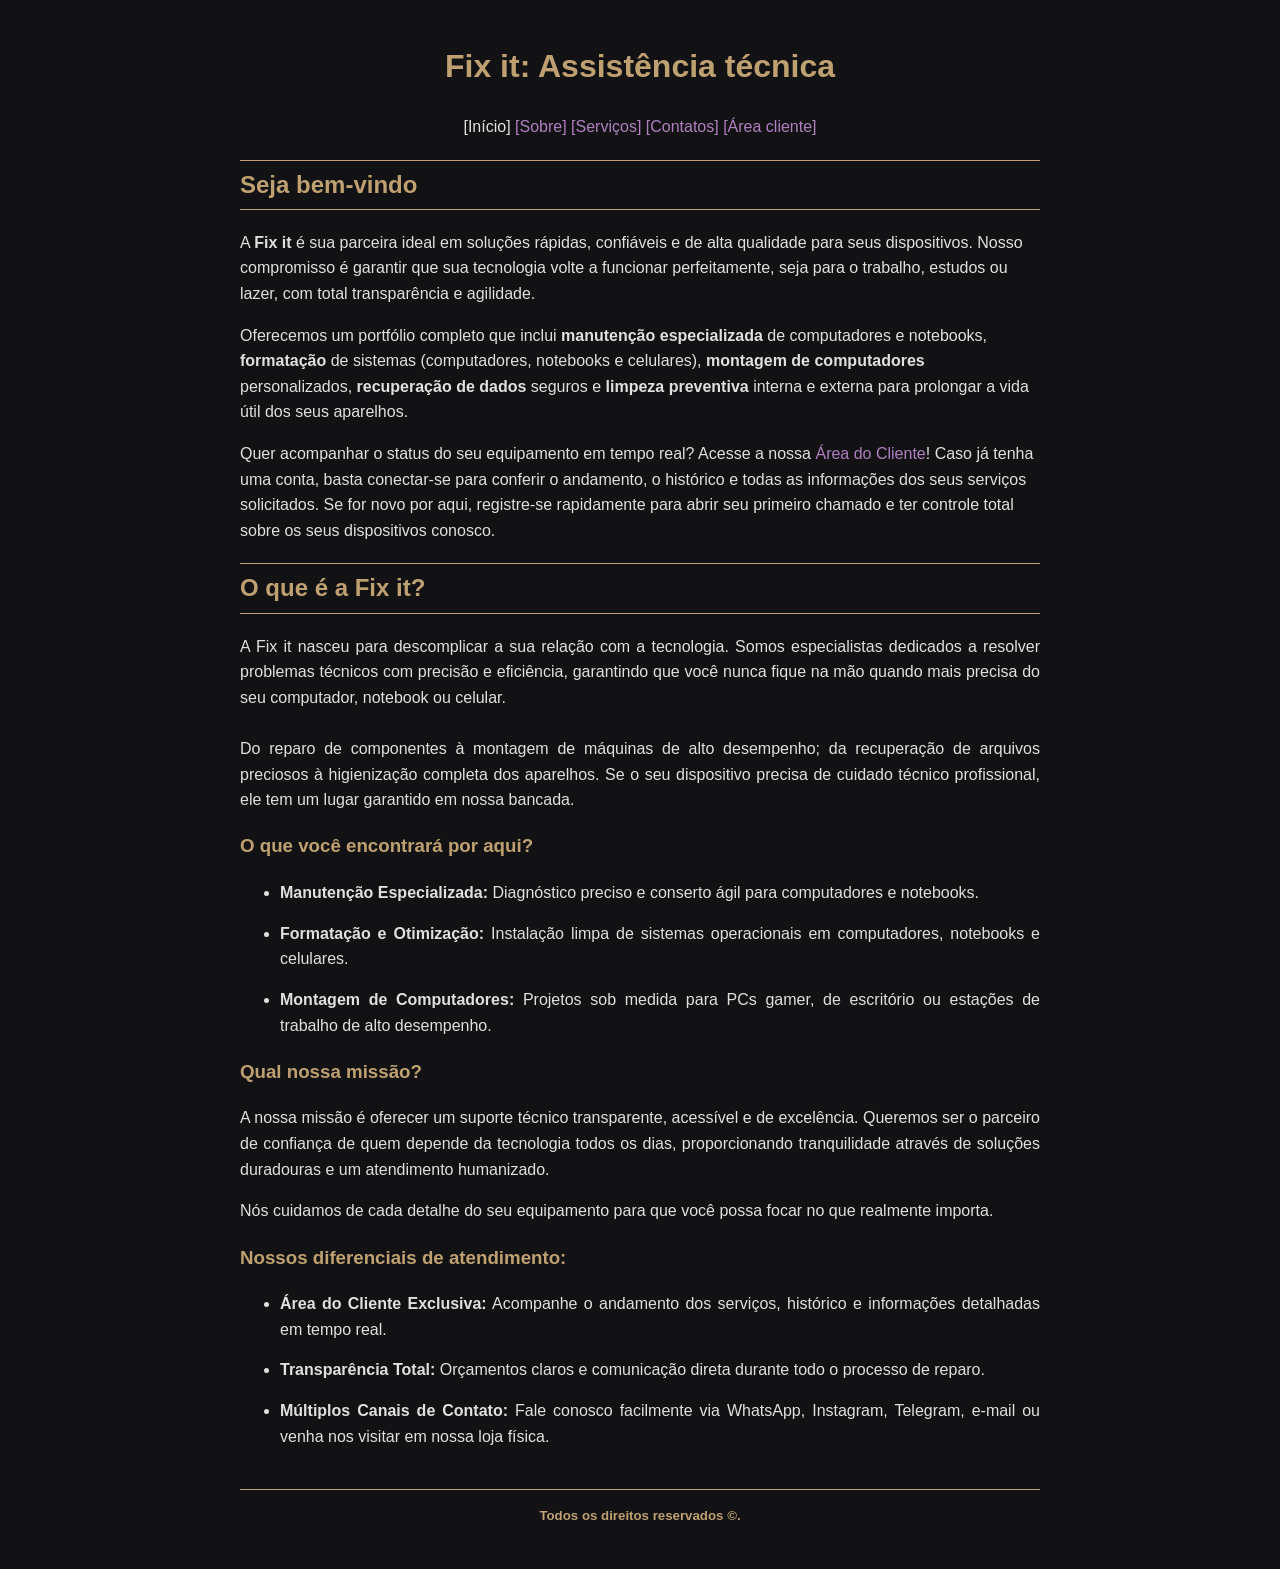
==== HTML/index.html @ fcb3e593 "adiocionando web" ====
<!DOCTYPE html>
<html lang="pt-BR">
<head>
    <meta charset="UTF-8">
    <title>Fix it: Assistência técnica</title>
    <link rel="stylesheet" href="../CSS/documento.css">
</head>
<body>
    <div class="centralizar">  
        <h1>Fix it: Assistência técnica</h1>
        <p>[Início] <a href="./sobre.html"> [Sobre] </a> <a href="./servicos.html"> [Serviços] </a> <a href="./contatos.html"> [Contatos] </a> <a href="./conta.html"> [Área cliente] </a></p>
    </div>

    <div>
        <h2>Seja bem-vindo</h2>
        <p>A <b>Fix it</b> é sua parceira ideal em soluções rápidas, confiáveis e de alta qualidade para seus dispositivos. Nosso compromisso é garantir que sua tecnologia volte a funcionar perfeitamente, seja para o trabalho, estudos ou lazer, com total transparência e agilidade.</p>
        
        <p>Oferecemos um portfólio completo que inclui <b>manutenção especializada</b> de computadores e notebooks, <b>formatação</b> de sistemas (computadores, notebooks e celulares), <b>montagem de computadores</b> personalizados, <b>recuperação de dados</b> seguros e <b>limpeza preventiva</b> interna e externa para prolongar a vida útil dos seus aparelhos.</p>
        
        <p>Quer acompanhar o status do seu equipamento em tempo real? Acesse a nossa <a href="./conta.html">Área do Cliente</a>! Caso já tenha uma conta, basta conectar-se para conferir o andamento, o histórico e todas as informações dos seus serviços solicitados. Se for novo por aqui, registre-se rapidamente para abrir seu primeiro chamado e ter controle total sobre os seus dispositivos conosco.</p>
    </div>

    <h2>O que é a Fix it?</h2>

    <div class="justificar">
        <p>A Fix it nasceu para descomplicar a sua relação com a tecnologia. Somos especialistas dedicados a resolver problemas técnicos com precisão e eficiência, garantindo que você nunca fique na mão quando mais precisa do seu computador, notebook ou celular.<br><br>Do reparo de componentes à montagem de máquinas de alto desempenho; da recuperação de arquivos preciosos à higienização completa dos aparelhos. Se o seu dispositivo precisa de cuidado técnico profissional, ele tem um lugar garantido em nossa bancada.</p>
    </div>

    <h3>O que você encontrará por aqui?</h3>

    <div class="justificar">
        <ul class="lista">
            <li><b>Manutenção Especializada:</b> Diagnóstico preciso e conserto ágil para computadores e notebooks.</li>
            <li><b>Formatação e Otimização:</b> Instalação limpa de sistemas operacionais em computadores, notebooks e celulares.</li>
            <li><b>Montagem de Computadores:</b> Projetos sob medida para PCs gamer, de escritório ou estações de trabalho de alto desempenho.</li>
        </ul>
    </div>

    <h3>Qual nossa missão?</h3>

    <div class="justificar">
        <p>A nossa missão é oferecer um suporte técnico transparente, acessível e de excelência. Queremos ser o parceiro de confiança de quem depende da tecnologia todos os dias, proporcionando tranquilidade através de soluções duradouras e um atendimento humanizado.</p>
        <p>Nós cuidamos de cada detalhe do seu equipamento para que você possa focar no que realmente importa.</p>
    </div>

    <h3>Nossos diferenciais de atendimento:</h3>

    <div class="justificar">
        <ul class="lista">
            <li><b>Área do Cliente Exclusiva:</b> Acompanhe o andamento dos serviços, histórico e informações detalhadas em tempo real.</li>
            <li><b>Transparência Total:</b> Orçamentos claros e comunicação direta durante todo o processo de reparo.</li>
            <li><b>Múltiplos Canais de Contato:</b> Fale conosco facilmente via WhatsApp, Instagram, Telegram, e-mail ou venha nos visitar em nossa loja física.</li>
        </ul>
    </div>

    <div>
        <footer>
            <h5>Todos os direitos reservados &copy.</h5>
        </footer>
    </div>
</body>
</html>
---- CSS/documento.css ----
body {
    background-color: #121214;
    color: #e0e0e0;
    font-family: Arial, sans-serif;
    max-width: 800px;
    margin: 0 auto;
    padding: 20px;
    line-height: 1.6;
}

h1, h2, h3, h5 {
    color: #bfa071;
}

h2 {
    border-top: 1px solid;
    padding-top: 5px;
    border-bottom: 1px solid;
    padding-bottom: 5px;
}

pre {
    background-color: #1a1a1e;
    padding: 15px;
    border-radius: 5px;
    overflow-x: auto;
    font-size: 0.9em;
}

h5 {
    border-top: 1px solid;
    padding-top: 15px;
}

a {
    color: #b080c0;
    text-decoration: none;
}

a:hover {
    text-decoration: underline;
}

.centralizar {
    text-align: center;
}

.justificar {
    text-align: justify;
}

img {
    display: block;
    margin: 20px auto;
    max-width: 100%;
    height: auto;
}

.livro-imagem { 
    width: 250px; 
}

.gif { 
    width: 500px; 
}

.lista li {
    margin-bottom: 15px;
}

footer {
    text-align: center;
    color: #888;
    margin-top: 40px;
}

.form-input,
.form-select,
.form-textarea {
    width: 100%;
    padding: 8px;
    margin-top: 5px;
    margin-bottom: 15px;
    box-sizing: border-box;
    background-color: #1a1a1e;
    border: 1px solid #444;
    color: #e0e0e0;
    border-radius: 4px;
}

.form-select.pagamento {
    margin-bottom: 20px;
}

.btn-enviar {
    padding: 10px 20px;
    cursor: pointer;
    background-color: #bfa071;
    color: #121214;
    border: none;
    border-radius: 4px;
    font-weight: bold;
}

.btn-enviar:hover {
    background-color: #d8b98a;
}

.oculto {
    display: none !important;
}

.abas {
    display: flex;
    gap: 5px;
    margin-top: 20px;
    border-bottom: 1px solid #333;
}

.aba {
    flex: 1;
    background-color: transparent;
    color: #999;
    border: none;
    border-bottom: 3px solid transparent;
    padding: 10px;
    font-size: 1em;
    cursor: pointer;
}

.aba:hover {
    color: #e0e0e0;
}

.aba.ativa {
    color: #bfa071;
    border-bottom: 3px solid #bfa071;
    font-weight: bold;
}

.cartao {
    background-color: #1a1a1e;
    border: 1px solid #333;
    border-radius: 8px;
    padding: 20px;
    margin-top: 20px;
}

.cartao input,
.cartao select,
.cartao textarea {
    width: 100%;
    box-sizing: border-box;
    padding: 8px;
    margin-top: 5px;
    margin-bottom: 15px;
    background-color: #121214;
    border: 1px solid #444;
    color: #e0e0e0;
    border-radius: 4px;
}

.botao {
    background-color: #bfa071;
    color: #121214;
    border: none;
    padding: 10px 20px;
    border-radius: 4px;
    font-weight: bold;
    cursor: pointer;
    margin-right: 10px;
    margin-top: 5px;
}

.botao:hover {
    background-color: #d8b98a;
}

.botao.secundario {
    background-color: transparent;
    color: #e0e0e0;
    border: 1px solid #666;
}

.botao.secundario:hover {
    background-color: #2a2a2e;
}

.botao.perigo {
    background-color: transparent;
    color: #e07a7a;
    border: 1px solid #e07a7a;
    margin-top: 30px;
}

.botao.perigo:hover {
    background-color: #2a1a1a;
}

.dica {
    font-size: 0.9em;
    color: #999;
    margin-top: 10px;
}

.erro {
    color: #e07a7a;
    font-weight: bold;
}

.sucesso {
    color: #8fd19e;
    font-weight: bold;
}

.servico-cliente {
    background-color: #121214;
    border: 1px solid #333;
    border-radius: 6px;
    padding: 12px 15px;
    margin-bottom: 15px;
}

.status-badge {
    display: inline-block;
    padding: 2px 10px;
    border-radius: 12px;
    font-size: 0.85em;
    font-weight: bold;
}

.status-andamento {
    background-color: #4a3b1f;
    color: #d8b98a;
}

.status-concluido {
    background-color: #1f3b2a;
    color: #8fd19e;
}

.status-pendente {
    background-color: #4a1f1f;
    color: #e07a7a;
}

.botao-pagar {
    background-color: #bfa071;
    color: #121214;
    border: none;
    padding: 6px 14px;
    border-radius: 4px;
    font-weight: bold;
    cursor: pointer;
    font-size: 0.9em;
}

.botao-pagar:hover {
    background-color: #d8b98a;
}

.tabela-admin {
    width: 100%;
    border-collapse: collapse;
    margin-top: 15px;
}

.tabela-admin th,
.tabela-admin td {
    text-align: left;
    padding: 8px 10px;
    border-bottom: 1px solid #333;
}

.tabela-admin th {
    color: #bfa071;
    background-color: #1a1a1e;
}

.tabela-admin tr:hover {
    background-color: #1a1a1e;
}

.tabela-admin select {
    background-color: #1a1a1e;
    color: #e0e0e0;
    border: 1px solid #444;
    border-radius: 4px;
    padding: 4px;
}
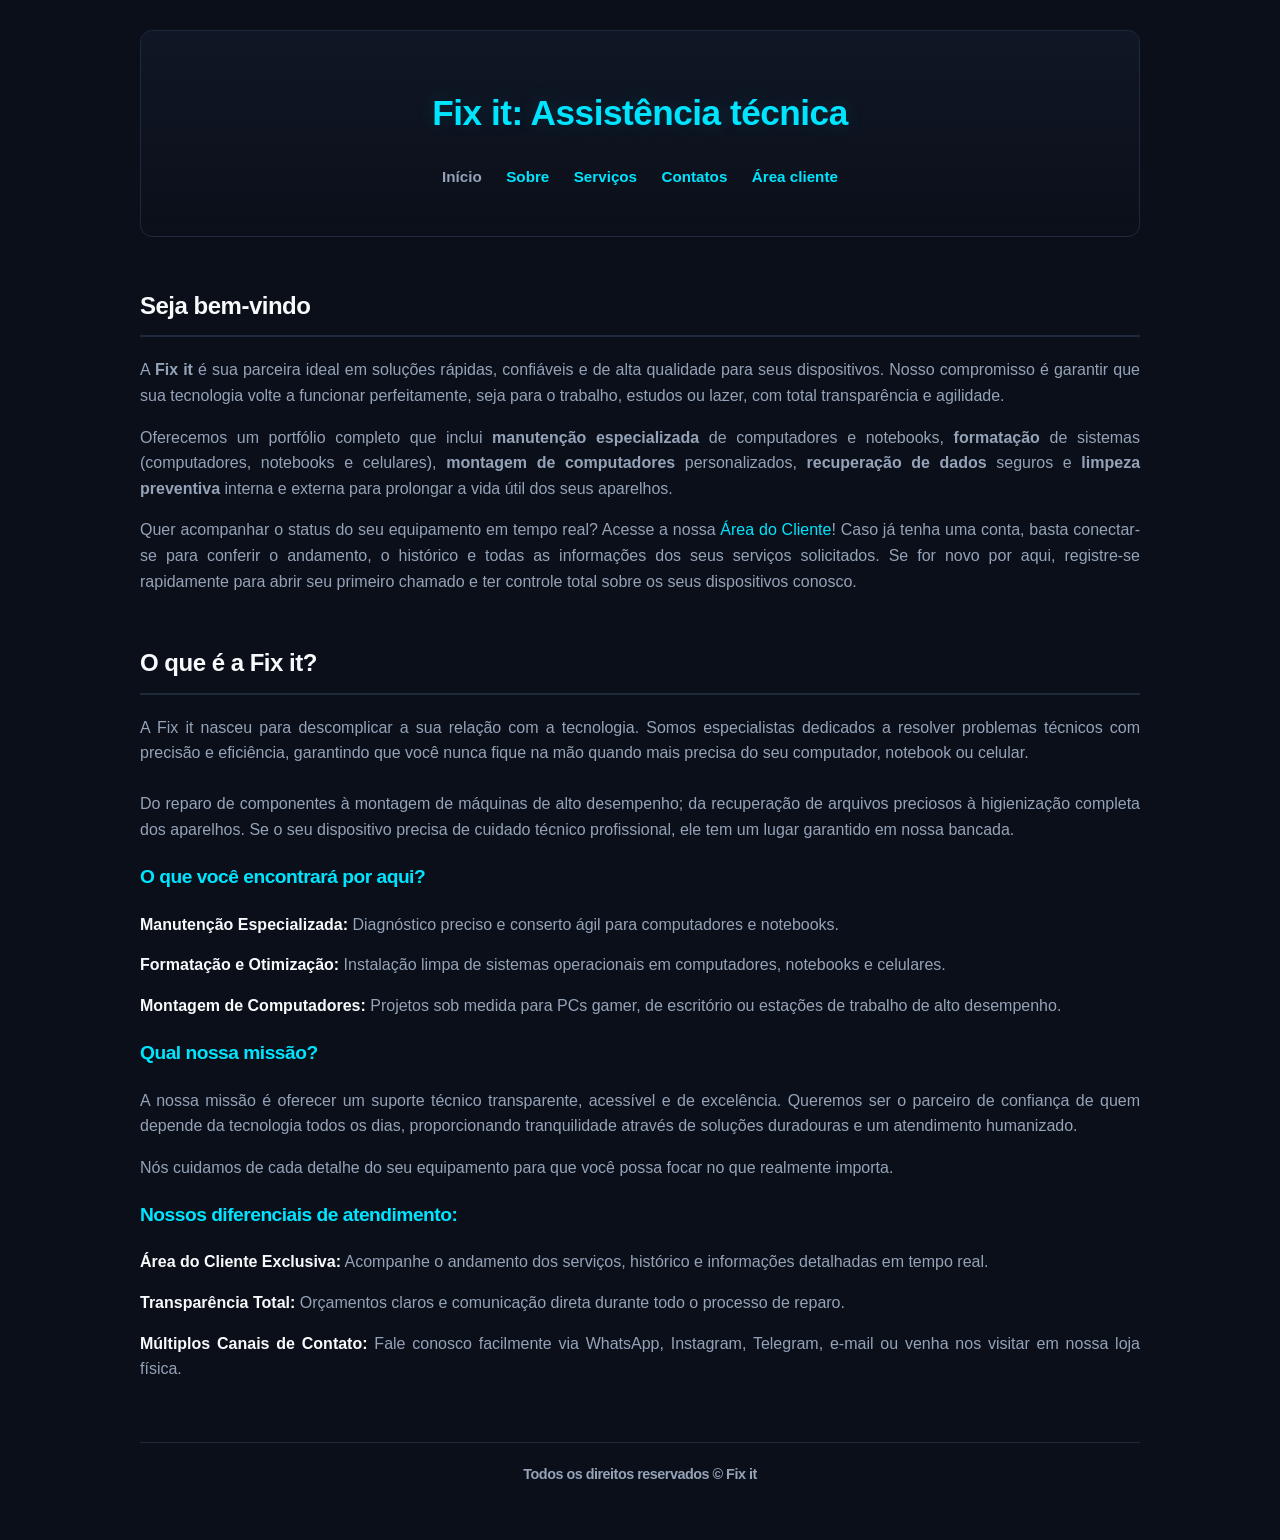
==== commit 58ceb90c: "feat(ui): aplicar novo design system com paleta ciano escuro, cartoes e melhorias de usabilidade" ====
--- a/HTML/index.html
+++ b/HTML/index.html
@@ -2,22 +2,22 @@
 <html lang="pt-BR">
 <head>
     <meta charset="UTF-8">
-    <title>Fix it: Assistência técnica</title>
+    <title>Início - Fix it: Assistência técnica</title>
     <link rel="stylesheet" href="../CSS/documento.css">
 </head>
 <body>
     <div class="centralizar">  
         <h1>Fix it: Assistência técnica</h1>
-        <p>[Início] <a href="./sobre.html"> [Sobre] </a> <a href="./servicos.html"> [Serviços] </a> <a href="./contatos.html"> [Contatos] </a> <a href="./conta.html"> [Área cliente] </a></p>
+        <p><span>Início</span> <a href="./sobre.html">Sobre</a> <a href="./servicos.html">Serviços</a> <a href="./contatos.html">Contatos</a> <a href="./conta.html">Área cliente</a></p>
     </div>
 
     <div>
         <h2>Seja bem-vindo</h2>
-        <p>A <b>Fix it</b> é sua parceira ideal em soluções rápidas, confiáveis e de alta qualidade para seus dispositivos. Nosso compromisso é garantir que sua tecnologia volte a funcionar perfeitamente, seja para o trabalho, estudos ou lazer, com total transparência e agilidade.</p>
+        <p class="justificar">A <b>Fix it</b> é sua parceira ideal em soluções rápidas, confiáveis e de alta qualidade para seus dispositivos. Nosso compromisso é garantir que sua tecnologia volte a funcionar perfeitamente, seja para o trabalho, estudos ou lazer, com total transparência e agilidade.</p>
         
-        <p>Oferecemos um portfólio completo que inclui <b>manutenção especializada</b> de computadores e notebooks, <b>formatação</b> de sistemas (computadores, notebooks e celulares), <b>montagem de computadores</b> personalizados, <b>recuperação de dados</b> seguros e <b>limpeza preventiva</b> interna e externa para prolongar a vida útil dos seus aparelhos.</p>
+        <p class="justificar">Oferecemos um portfólio completo que inclui <b>manutenção especializada</b> de computadores e notebooks, <b>formatação</b> de sistemas (computadores, notebooks e celulares), <b>montagem de computadores</b> personalizados, <b>recuperação de dados</b> seguros e <b>limpeza preventiva</b> interna e externa para prolongar a vida útil dos seus aparelhos.</p>
         
-        <p>Quer acompanhar o status do seu equipamento em tempo real? Acesse a nossa <a href="./conta.html">Área do Cliente</a>! Caso já tenha uma conta, basta conectar-se para conferir o andamento, o histórico e todas as informações dos seus serviços solicitados. Se for novo por aqui, registre-se rapidamente para abrir seu primeiro chamado e ter controle total sobre os seus dispositivos conosco.</p>
+        <p class="justificar">Quer acompanhar o status do seu equipamento em tempo real? Acesse a nossa <a href="./conta.html">Área do Cliente</a>! Caso já tenha uma conta, basta conectar-se para conferir o andamento, o histórico e todas as informações dos seus serviços solicitados. Se for novo por aqui, registre-se rapidamente para abrir seu primeiro chamado e ter controle total sobre os seus dispositivos conosco.</p>
     </div>
 
     <h2>O que é a Fix it?</h2>
@@ -55,7 +55,7 @@
 
     <div>
         <footer>
-            <h5>Todos os direitos reservados &copy.</h5>
+            <h5>Todos os direitos reservados &copy; Fix it</h5>
         </footer>
     </div>
 </body>
--- a/CSS/documento.css
+++ b/CSS/documento.css
@@ -1,52 +1,102 @@
+:root {
+    --primary-color: #00e5ff;
+    --primary-hover: #00b8d4;
+    --bg-main: #0b0f19;
+    --bg-card: #131c2e;
+    --bg-input: #0f172a;
+    --border-color: #1e293b;
+    --text-main: #f8fafc;
+    --text-muted: #94a3b8;
+    --accent-glow: rgba(0, 229, 255, 0.15);
+}
+
 body {
-    background-color: #121214;
-    color: #e0e0e0;
-    font-family: Arial, sans-serif;
-    max-width: 800px;
+    background-color: var(--bg-main);
+    color: var(--text-main);
+    font-family: 'Segoe UI', Roboto, Helvetica, Arial, sans-serif;
+    max-width: 1000px;
     margin: 0 auto;
-    padding: 20px;
+    padding: 30px 20px;
     line-height: 1.6;
 }
 
 h1, h2, h3, h5 {
-    color: #bfa071;
+    color: var(--text-main);
+    letter-spacing: -0.5px;
+}
+
+h1 {
+    font-size: 2.2rem;
+    font-weight: 800;
+    color: var(--primary-color);
+    text-shadow: 0 0 20px var(--accent-glow);
 }
 
 h2 {
-    border-top: 1px solid;
-    padding-top: 5px;
-    border-bottom: 1px solid;
-    padding-bottom: 5px;
+    font-size: 1.5rem;
+    border-top: none;
+    border-bottom: 2px solid var(--border-color);
+    padding-top: 10px;
+    padding-bottom: 10px;
+    margin-top: 40px;
+    margin-bottom: 20px;
+}
+
+h3 {
+    font-size: 1.2rem;
+    color: var(--primary-color);
 }
 
 pre {
-    background-color: #1a1a1e;
+    background-color: var(--bg-card);
     padding: 15px;
-    border-radius: 5px;
+    border-radius: 8px;
     overflow-x: auto;
     font-size: 0.9em;
+    border: 1px solid var(--border-color);
 }
 
 h5 {
-    border-top: 1px solid;
-    padding-top: 15px;
+    border-top: 1px solid var(--border-color);
+    padding-top: 20px;
+    font-size: 0.9rem;
+    color: var(--text-muted);
 }
 
 a {
-    color: #b080c0;
+    color: var(--primary-color);
     text-decoration: none;
+    transition: color 0.2s ease;
 }
 
 a:hover {
+    color: var(--primary-hover);
     text-decoration: underline;
 }
 
 .centralizar {
     text-align: center;
+    background: linear-gradient(180deg, rgba(19, 28, 46, 0.6) 0%, rgba(11, 15, 25, 0) 100%);
+    padding: 30px;
+    border-radius: 12px;
+    border: 1px solid var(--border-color);
+    margin-bottom: 30px;
+}
+
+.centralizar p a,
+.centralizar p span {
+    margin: 0 10px;
+    font-weight: 600;
+    font-size: 0.95rem;
+}
+
+.centralizar p span {
+    color: var(--text-muted);
 }
 
 .justificar {
     text-align: justify;
+    color: var(--text-muted);
 }
 
 img {
@@ -54,38 +104,89 @@
     margin: 20px auto;
     max-width: 100%;
     height: auto;
-}
-
-.livro-imagem { 
-    width: 250px; 
-}
-
-.gif { 
-    width: 500px; 
+    border-radius: 8px;
+}
+
+.lista {
+    list-style-type: none;
+    padding-left: 0;
 }
 
 .lista li {
     margin-bottom: 15px;
+    color: var(--text-muted);
+}
+
+.lista li b {
+    color: var(--text-main);
+}
+
+#lista-servicos {
+    list-style: none;
+    padding: 0;
+    display: flex;
+    flex-direction: column;
+    gap: 20px;
+}
+
+#lista-servicos .servico {
+    background-color: var(--bg-card);
+    border: 1px solid var(--border-color);
+    border-radius: 12px;
+    padding: 25px;
+    box-shadow: 0 10px 25px -5px rgba(0, 0, 0, 0.3);
+    transition: border-color 0.2s;
+}
+
+#lista-servicos .servico:hover {
+    border-color: var(--primary-color);
+}
+
+#lista-servicos .servico a {
+    display: inline-block;
+    margin-top: 15px;
+    background-color: var(--primary-color);
+    color: var(--bg-main);
+    padding: 10px 20px;
+    border-radius: 6px;
+    font-weight: 700;
+    text-decoration: none;
+    transition: background-color 0.2s;
+}
+
+#lista-servicos .servico a:hover {
+    background-color: var(--primary-hover);
+    text-decoration: none;
 }
 
 footer {
     text-align: center;
-    color: #888;
-    margin-top: 40px;
+    color: var(--text-muted);
+    margin-top: 60px;
 }
 
 .form-input,
 .form-select,
 .form-textarea {
     width: 100%;
-    padding: 8px;
-    margin-top: 5px;
-    margin-bottom: 15px;
+    padding: 12px;
+    margin-top: 8px;
+    margin-bottom: 20px;
     box-sizing: border-box;
-    background-color: #1a1a1e;
-    border: 1px solid #444;
-    color: #e0e0e0;
-    border-radius: 4px;
+    background-color: var(--bg-input);
+    border: 1px solid var(--border-color);
+    color: var(--text-main);
+    border-radius: 6px;
+    font-size: 1rem;
+    transition: border-color 0.2s;
+}
+
+.form-input:focus,
+.form-select:focus,
+.form-textarea:focus {
+    border-color: var(--primary-color);
+    outline: none;
+    box-shadow: 0 0 0 3px var(--accent-glow);
 }
 
 .form-select.pagamento {
@@ -93,17 +194,19 @@
 }
 
 .btn-enviar {
-    padding: 10px 20px;
+    padding: 12px 24px;
     cursor: pointer;
-    background-color: #bfa071;
-    color: #121214;
+    background-color: var(--primary-color);
+    color: var(--bg-main);
     border: none;
-    border-radius: 4px;
-    font-weight: bold;
+    border-radius: 6px;
+    font-weight: 700;
+    font-size: 1rem;
+    transition: background-color 0.2s, transform 0.1s;
 }
 
 .btn-enviar:hover {
-    background-color: #d8b98a;
+    background-color: var(--primary-hover);
 }
 
 .oculto {
@@ -112,38 +215,40 @@
 
 .abas {
     display: flex;
-    gap: 5px;
-    margin-top: 20px;
-    border-bottom: 1px solid #333;
+    gap: 10px;
+    margin-top: 25px;
+    border-bottom: 2px solid var(--border-color);
 }
 
 .aba {
     flex: 1;
     background-color: transparent;
-    color: #999;
+    color: var(--text-muted);
     border: none;
     border-bottom: 3px solid transparent;
-    padding: 10px;
-    font-size: 1em;
+    padding: 12px;
+    font-size: 1rem;
     cursor: pointer;
+    font-weight: 600;
+    transition: color 0.2s;
 }
 
 .aba:hover {
-    color: #e0e0e0;
+    color: var(--text-main);
 }
 
 .aba.ativa {
-    color: #bfa071;
-    border-bottom: 3px solid #bfa071;
-    font-weight: bold;
+    color: var(--primary-color);
+    border-bottom: 3px solid var(--primary-color);
 }
 
 .cartao {
-    background-color: #1a1a1e;
-    border: 1px solid #333;
-    border-radius: 8px;
-    padding: 20px;
-    margin-top: 20px;
+    background-color: var(--bg-card);
+    border: 1px solid var(--border-color);
+    border-radius: 12px;
+    padding: 30px;
+    margin-top: 25px;
+    box-shadow: 0 10px 25px -5px rgba(0, 0, 0, 0.3);
 }
 
 .cartao input,
@@ -151,140 +256,186 @@
 .cartao textarea {
     width: 100%;
     box-sizing: border-box;
-    padding: 8px;
-    margin-top: 5px;
-    margin-bottom: 15px;
-    background-color: #121214;
-    border: 1px solid #444;
-    color: #e0e0e0;
-    border-radius: 4px;
+    padding: 12px;
+    margin-top: 8px;
+    margin-bottom: 20px;
+    background-color: var(--bg-input);
+    border: 1px solid var(--border-color);
+    color: var(--text-main);
+    border-radius: 6px;
+    font-size: 1rem;
+}
+
+.cartao input:focus,
+.cartao select:focus,
+.cartao textarea:focus {
+    border-color: var(--primary-color);
+    outline: none;
+    box-shadow: 0 0 0 3px var(--accent-glow);
 }
 
 .botao {
-    background-color: #bfa071;
-    color: #121214;
+    background-color: var(--primary-color);
+    color: var(--bg-main);
     border: none;
-    padding: 10px 20px;
-    border-radius: 4px;
-    font-weight: bold;
+    padding: 12px 24px;
+    border-radius: 6px;
+    font-weight: 700;
+    font-size: 1rem;
     cursor: pointer;
-    margin-right: 10px;
-    margin-top: 5px;
+    margin-right: 12px;
+    margin-top: 10px;
+    transition: background-color 0.2s, opacity 0.2s;
 }
 
 .botao:hover {
-    background-color: #d8b98a;
+    background-color: var(--primary-hover);
 }
 
 .botao.secundario {
     background-color: transparent;
-    color: #e0e0e0;
-    border: 1px solid #666;
+    color: var(--text-main);
+    border: 1px solid var(--border-color);
 }
 
 .botao.secundario:hover {
-    background-color: #2a2a2e;
+    background-color: rgba(255, 255, 255, 0.05);
 }
 
 .botao.perigo {
     background-color: transparent;
-    color: #e07a7a;
-    border: 1px solid #e07a7a;
+    color: #f87171;
+    border: 1px solid rgba(248, 113, 113, 0.3);
     margin-top: 30px;
 }
 
 .botao.perigo:hover {
-    background-color: #2a1a1a;
+    background-color: rgba(248, 113, 113, 0.1);
 }
 
 .dica {
     font-size: 0.9em;
-    color: #999;
-    margin-top: 10px;
+    color: var(--text-muted);
+    margin-top: 15px;
 }
 
 .erro {
-    color: #e07a7a;
-    font-weight: bold;
+    color: #f87171;
+    font-weight: 600;
+    margin-bottom: 10px;
 }
 
 .sucesso {
-    color: #8fd19e;
-    font-weight: bold;
+    color: #4ade80;
+    font-weight: 600;
+    margin-bottom: 10px;
 }
 
 .servico-cliente {
-    background-color: #121214;
-    border: 1px solid #333;
-    border-radius: 6px;
-    padding: 12px 15px;
+    background-color: var(--bg-input);
+    border: 1px solid var(--border-color);
+    border-radius: 8px;
+    padding: 16px 20px;
     margin-bottom: 15px;
 }
 
 .status-badge {
     display: inline-block;
-    padding: 2px 10px;
-    border-radius: 12px;
-    font-size: 0.85em;
-    font-weight: bold;
+    padding: 4px 12px;
+    border-radius: 20px;
+    font-size: 0.8rem;
+    font-weight: 700;
+    text-transform: uppercase;
+    letter-spacing: 0.5px;
 }
 
 .status-andamento {
-    background-color: #4a3b1f;
-    color: #d8b98a;
+    background-color: rgba(234, 179, 8, 0.15);
+    color: #facc15;
+    border: 1px solid rgba(234, 179, 8, 0.3);
 }
 
 .status-concluido {
-    background-color: #1f3b2a;
-    color: #8fd19e;
+    background-color: rgba(74, 222, 128, 0.15);
+    color: #4ade80;
+    border: 1px solid rgba(74, 222, 128, 0.3);
 }
 
 .status-pendente {
-    background-color: #4a1f1f;
-    color: #e07a7a;
+    background-color: rgba(248, 113, 113, 0.15);
+    color: #f87171;
+    border: 1px solid rgba(248, 113, 113, 0.3);
 }
 
 .botao-pagar {
-    background-color: #bfa071;
-    color: #121214;
+    background-color: var(--primary-color);
+    color: var(--bg-main);
     border: none;
-    padding: 6px 14px;
-    border-radius: 4px;
-    font-weight: bold;
+    padding: 8px 16px;
+    border-radius: 6px;
+    font-weight: 700;
     cursor: pointer;
-    font-size: 0.9em;
+    font-size: 0.9rem;
+    transition: background-color 0.2s;
 }
 
 .botao-pagar:hover {
-    background-color: #d8b98a;
+    background-color: var(--primary-hover);
 }
 
 .tabela-admin {
     width: 100%;
     border-collapse: collapse;
-    margin-top: 15px;
+    margin-top: 20px;
 }
 
 .tabela-admin th,
 .tabela-admin td {
     text-align: left;
-    padding: 8px 10px;
-    border-bottom: 1px solid #333;
+    padding: 12px 15px;
+    border-bottom: 1px solid var(--border-color);
 }
 
 .tabela-admin th {
-    color: #bfa071;
-    background-color: #1a1a1e;
+    color: var(--primary-color);
+    background-color: var(--bg-input);
+    font-weight: 700;
 }
 
 .tabela-admin tr:hover {
-    background-color: #1a1a1e;
+    background-color: rgba(255, 255, 255, 0.02);
 }
 
 .tabela-admin select {
-    background-color: #1a1a1e;
-    color: #e0e0e0;
-    border: 1px solid #444;
-    border-radius: 4px;
-    padding: 4px;
+    background-color: var(--bg-input);
+    color: var(--text-main);
+    border: 1px solid var(--border-color);
+    border-radius: 6px;
+    padding: 6px;
+}
+
+/* Miniaturas de fotos anexadas em chamados e confirmacao */
+.servico-cliente-img {
+    display: block;
+    width: 100%;
+    max-width: 280px;
+    height: 160px;
+    object-fit: cover;
+    border-radius: 8px;
+    border: 1px solid var(--border-color);
+    margin: 10px 0;
+    transition: transform 0.2s ease, border-color 0.2s ease;
+}
+
+.servico-cliente-img:hover {
+    transform: scale(1.02);
+    border-color: var(--primary-color);
+}
+
+.bloco-imagens-enviadas {
+    background-color: var(--bg-card);
+    border: 1px solid var(--border-color);
+    border-radius: 8px;
+    padding: 15px;
+    margin: 15px 0;
 }
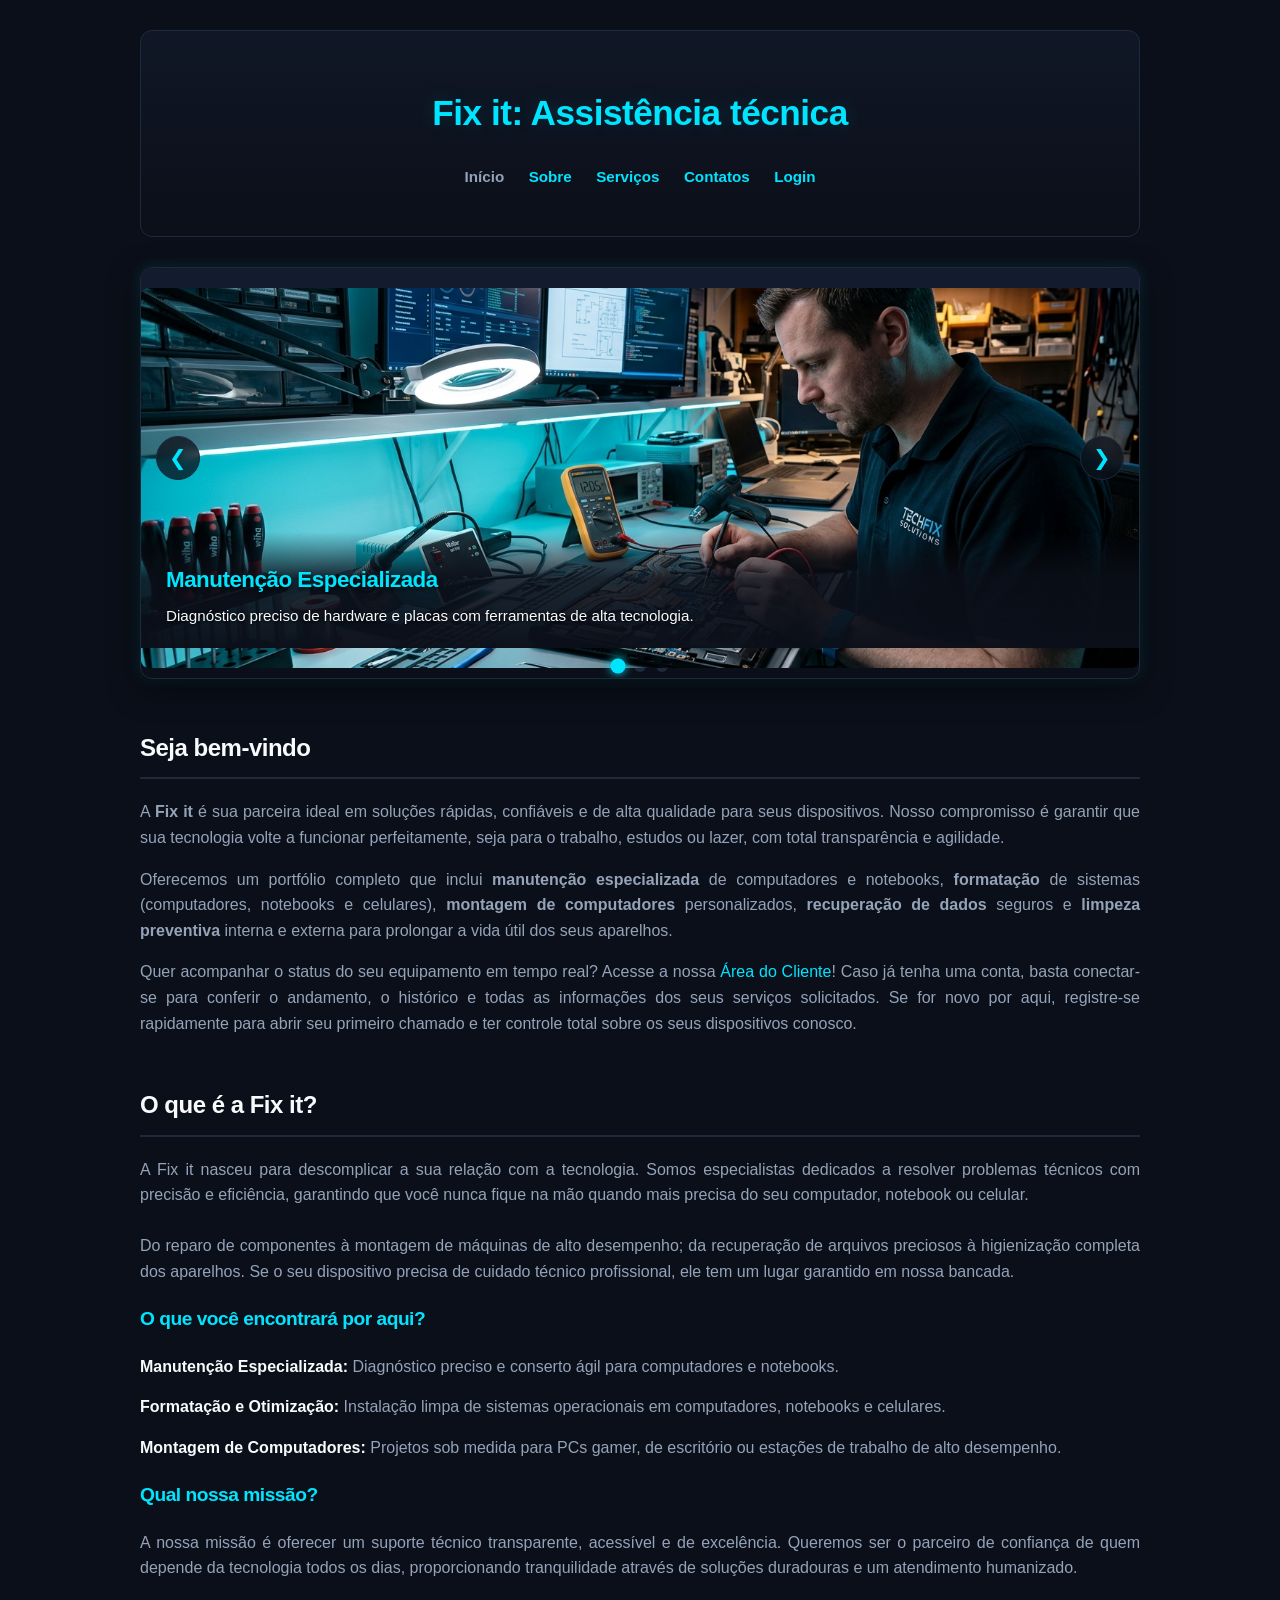
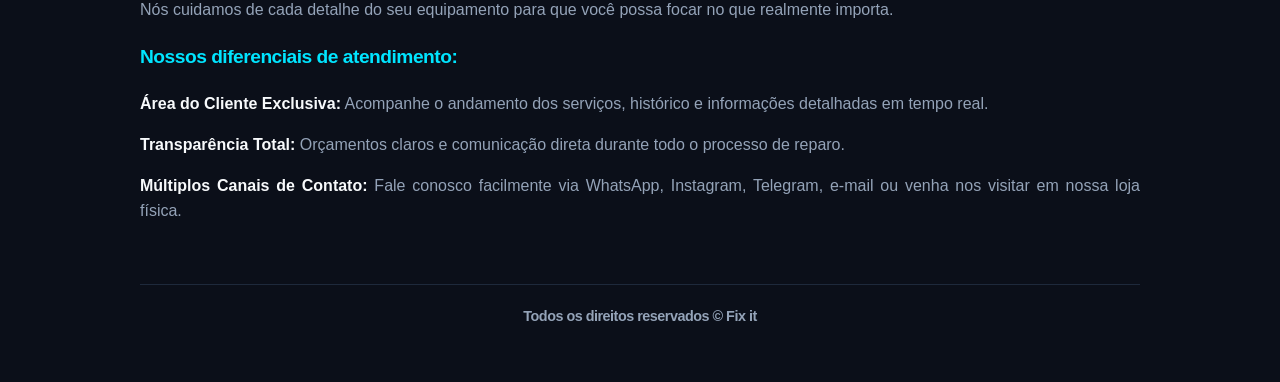
==== commit 51371280: "feat(frontend): slideshow interativo com imagens e ordenacao dinamica de servicos via js" ====
--- a/HTML/index.html
+++ b/HTML/index.html
@@ -2,14 +2,52 @@
 <html lang="pt-BR">
 <head>
     <meta charset="UTF-8">
+    <meta name="viewport" content="width=device-width, initial-scale=1.0">
     <title>Início - Fix it: Assistência técnica</title>
     <link rel="stylesheet" href="../CSS/documento.css">
+    <script src="../JS/slideshow.js" defer></script>
 </head>
 <body>
     <div class="centralizar">  
         <h1>Fix it: Assistência técnica</h1>
-        <p><span>Início</span> <a href="./sobre.html">Sobre</a> <a href="./servicos.html">Serviços</a> <a href="./contatos.html">Contatos</a> <a href="./conta.html">Área cliente</a></p>
+        <p><span>Início</span> <a href="./sobre.html">Sobre</a> <a href="./servicos.html">Serviços</a> <a href="./contatos.html">Contatos</a> <a href="./conta.html">Login</a></p>
     </div>
+
+    <!-- Slideshow / Carrossel de Destaques (JavaScript) -->
+    <section class="slideshow-container" aria-label="Destaques dos Serviços FixIt">
+        <div class="slideshow-wrapper">
+            <div class="slide fade ativo">
+                <img src="../imagens/slideshow/slide1.jpg" alt="Laboratório de Manutenção Especializada">
+                <div class="slide-caption">
+                    <h3>Manutenção Especializada</h3>
+                    <p>Diagnóstico preciso de hardware e placas com ferramentas de alta tecnologia.</p>
+                </div>
+            </div>
+            <div class="slide fade">
+                <img src="../imagens/slideshow/slide2.jpg" alt="Montagem Profissional de Computadores">
+                <div class="slide-caption">
+                    <h3>Montagem de Computadores Personalizados</h3>
+                    <p>Projetos customizados para jogos e estações de trabalho de alta performance.</p>
+                </div>
+            </div>
+            <div class="slide fade">
+                <img src="../imagens/slideshow/slide3.jpg" alt="Laboratório de Recuperação de Dados">
+                <div class="slide-caption">
+                    <h3>Recuperação de Dados e Segurança</h3>
+                    <p>Resgate especializado de arquivos perdidos em discos e memórias com total sigilo.</p>
+                </div>
+            </div>
+
+            <button type="button" class="slide-btn slide-prev" aria-label="Slide anterior">&#10094;</button>
+            <button type="button" class="slide-btn slide-next" aria-label="Próximo slide">&#10095;</button>
+        </div>
+
+        <div class="slideshow-dots" role="tablist" aria-label="Controles do carrossel">
+            <button type="button" class="dot ativo" data-slide="0" aria-label="Slide 1"></button>
+            <button type="button" class="dot" data-slide="1" aria-label="Slide 2"></button>
+            <button type="button" class="dot" data-slide="2" aria-label="Slide 3"></button>
+        </div>
+    </section>
 
     <div>
         <h2>Seja bem-vindo</h2>
--- a/CSS/documento.css
+++ b/CSS/documento.css
@@ -438,4 +438,234 @@
     border-radius: 8px;
     padding: 15px;
     margin: 15px 0;
-}+}
+
+/* ==========================================================================
+   Slideshow Interativo (JavaScript) - Barema Front-End
+   ========================================================================== */
+.slideshow-container {
+    position: relative;
+    max-width: 100%;
+    margin: 25px 0 35px 0;
+    border-radius: 12px;
+    overflow: hidden;
+    border: 1px solid var(--border-color);
+    box-shadow: 0 10px 30px rgba(0, 0, 0, 0.5), 0 0 15px var(--accent-glow);
+    outline: none;
+}
+
+.slideshow-wrapper {
+    position: relative;
+    width: 100%;
+    height: 380px;
+    background-color: var(--bg-card);
+}
+
+.slide {
+    position: absolute;
+    top: 0;
+    left: 0;
+    width: 100%;
+    height: 100%;
+    opacity: 0;
+    visibility: hidden;
+    transition: opacity 0.6s ease-in-out, visibility 0.6s ease-in-out;
+}
+
+.slide.ativo {
+    opacity: 1;
+    visibility: visible;
+}
+
+.slide img {
+    width: 100%;
+    height: 100%;
+    object-fit: cover;
+    display: block;
+}
+
+.slide-caption {
+    position: absolute;
+    bottom: 0;
+    left: 0;
+    right: 0;
+    padding: 30px 25px 20px 25px;
+    background: linear-gradient(180deg, rgba(11, 15, 25, 0) 0%, rgba(11, 15, 25, 0.85) 40%, rgba(11, 15, 25, 0.98) 100%);
+}
+
+.slide-caption h3 {
+    margin: 0 0 6px 0;
+    font-size: 1.4rem;
+    color: var(--primary-color);
+    text-shadow: 0 2px 4px rgba(0, 0, 0, 0.8);
+}
+
+.slide-caption p {
+    margin: 0;
+    color: var(--text-main);
+    font-size: 0.95rem;
+    text-shadow: 0 1px 3px rgba(0, 0, 0, 0.8);
+}
+
+.slide-btn {
+    position: absolute;
+    top: 50%;
+    transform: translateY(-50%);
+    background-color: rgba(11, 15, 25, 0.75);
+    color: var(--primary-color);
+    border: 1px solid var(--border-color);
+    width: 44px;
+    height: 44px;
+    border-radius: 50%;
+    cursor: pointer;
+    font-size: 1.3rem;
+    display: flex;
+    align-items: center;
+    justify-content: center;
+    transition: all 0.2s ease;
+    z-index: 10;
+    backdrop-filter: blur(4px);
+}
+
+.slide-btn:hover {
+    background-color: var(--primary-color);
+    color: var(--bg-main);
+    box-shadow: 0 0 12px var(--primary-color);
+    transform: translateY(-50%) scale(1.05);
+}
+
+.slide-prev {
+    left: 15px;
+}
+
+.slide-next {
+    right: 15px;
+}
+
+.slideshow-dots {
+    display: flex;
+    justify-content: center;
+    align-items: center;
+    gap: 10px;
+    padding: 12px 0 6px 0;
+}
+
+.dot {
+    width: 12px;
+    height: 12px;
+    border-radius: 50%;
+    background-color: var(--border-color);
+    border: none;
+    cursor: pointer;
+    transition: all 0.3s ease;
+    padding: 0;
+}
+
+.dot.ativo,
+.dot:hover {
+    background-color: var(--primary-color);
+    transform: scale(1.25);
+    box-shadow: 0 0 8px var(--primary-color);
+}
+
+/* ==========================================================================
+   Barra de Ordenação e Pesquisa (JavaScript) - Barema Front-End
+   ========================================================================== */
+.barra-ferramentas-servicos {
+    background-color: var(--bg-card);
+    border: 1px solid var(--border-color);
+    border-radius: 8px;
+    padding: 15px 20px;
+    margin: 20px 0 25px 0;
+    display: flex;
+    align-items: center;
+    justify-content: space-between;
+    gap: 15px;
+    flex-wrap: wrap;
+}
+
+.barra-ferramentas-servicos .campo-grupo {
+    display: flex;
+    align-items: center;
+    gap: 10px;
+}
+
+.barra-ferramentas-servicos label {
+    font-weight: 600;
+    color: var(--primary-color);
+    font-size: 0.9rem;
+    white-space: nowrap;
+}
+
+.barra-ferramentas-servicos select,
+.barra-ferramentas-servicos input {
+    background-color: var(--bg-input);
+    color: var(--text-main);
+    border: 1px solid var(--border-color);
+    border-radius: 6px;
+    padding: 8px 12px;
+    font-size: 0.9rem;
+    outline: none;
+    transition: border-color 0.2s;
+}
+
+.barra-ferramentas-servicos select:focus,
+.barra-ferramentas-servicos input:focus {
+    border-color: var(--primary-color);
+    box-shadow: 0 0 6px var(--accent-glow);
+}
+
+/* ==========================================================================
+   Responsividade Mobile - Barema Usabilidade e Navegacao
+   ========================================================================== */
+@media (max-width: 768px) {
+    body {
+        padding: 15px 12px;
+    }
+
+    h1 {
+        font-size: 1.6rem;
+    }
+
+    h2 {
+        font-size: 1.3rem;
+    }
+
+    .slideshow-wrapper {
+        height: 230px;
+    }
+
+    .slide-caption {
+        padding: 15px 15px 12px 15px;
+    }
+
+    .slide-caption h3 {
+        font-size: 1.1rem;
+    }
+
+    .slide-caption p {
+        font-size: 0.85rem;
+    }
+
+    .slide-btn {
+        width: 36px;
+        height: 36px;
+        font-size: 1.1rem;
+    }
+
+    .barra-ferramentas-servicos {
+        flex-direction: column;
+        align-items: stretch;
+    }
+
+    .barra-ferramentas-servicos .campo-grupo {
+        flex-direction: column;
+        align-items: stretch;
+    }
+
+    .tabela-admin {
+        display: block;
+        overflow-x: auto;
+        white-space: nowrap;
+    }
+}
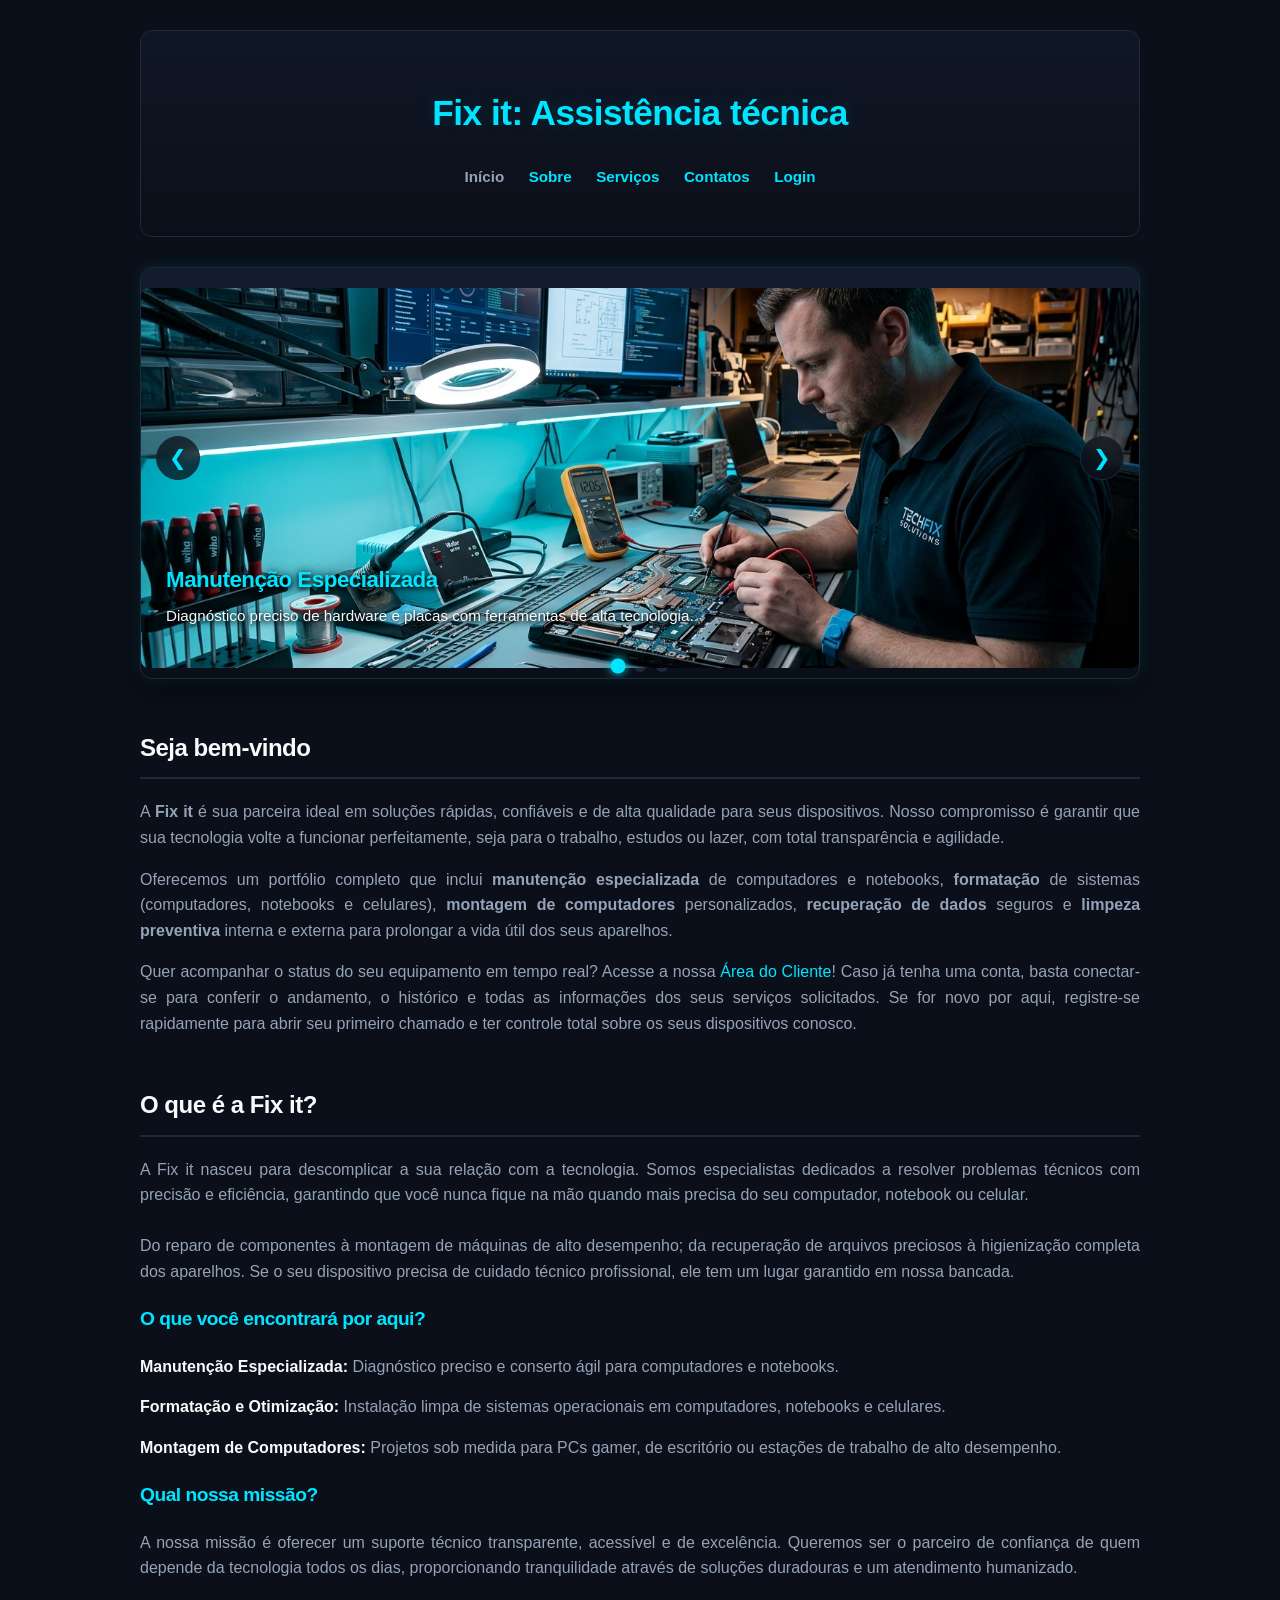
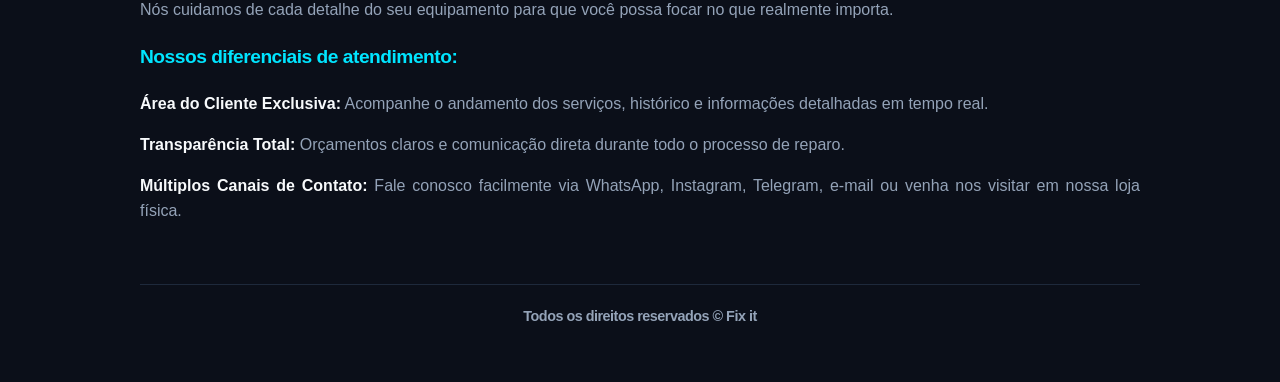
==== commit 7a8a8f2e: "style: remover degradê escuro do carrossel e limpar comentarios do codigo" ====
--- a/HTML/index.html
+++ b/HTML/index.html
@@ -13,7 +13,6 @@
         <p><span>Início</span> <a href="./sobre.html">Sobre</a> <a href="./servicos.html">Serviços</a> <a href="./contatos.html">Contatos</a> <a href="./conta.html">Login</a></p>
     </div>
 
-    <!-- Slideshow / Carrossel de Destaques (JavaScript) -->
     <section class="slideshow-container" aria-label="Destaques dos Serviços FixIt">
         <div class="slideshow-wrapper">
             <div class="slide fade ativo">
--- a/CSS/documento.css
+++ b/CSS/documento.css
@@ -414,7 +414,6 @@
     padding: 6px;
 }
 
-/* Miniaturas de fotos anexadas em chamados e confirmacao */
 .servico-cliente-img {
     display: block;
     width: 100%;
@@ -440,9 +439,6 @@
     margin: 15px 0;
 }
 
-/* ==========================================================================
-   Slideshow Interativo (JavaScript) - Barema Front-End
-   ========================================================================== */
 .slideshow-container {
     position: relative;
     max-width: 100%;
@@ -489,22 +485,22 @@
     bottom: 0;
     left: 0;
     right: 0;
-    padding: 30px 25px 20px 25px;
-    background: linear-gradient(180deg, rgba(11, 15, 25, 0) 0%, rgba(11, 15, 25, 0.85) 40%, rgba(11, 15, 25, 0.98) 100%);
+    padding: 20px 25px;
+    background: transparent;
 }
 
 .slide-caption h3 {
     margin: 0 0 6px 0;
     font-size: 1.4rem;
     color: var(--primary-color);
-    text-shadow: 0 2px 4px rgba(0, 0, 0, 0.8);
+    text-shadow: 0 2px 4px rgba(0, 0, 0, 0.9), 0 0 10px rgba(0, 0, 0, 0.9);
 }
 
 .slide-caption p {
     margin: 0;
     color: var(--text-main);
     font-size: 0.95rem;
-    text-shadow: 0 1px 3px rgba(0, 0, 0, 0.8);
+    text-shadow: 0 2px 4px rgba(0, 0, 0, 0.9), 0 0 10px rgba(0, 0, 0, 0.9);
 }
 
 .slide-btn {
@@ -568,9 +564,6 @@
     box-shadow: 0 0 8px var(--primary-color);
 }
 
-/* ==========================================================================
-   Barra de Ordenação e Pesquisa (JavaScript) - Barema Front-End
-   ========================================================================== */
 .barra-ferramentas-servicos {
     background-color: var(--bg-card);
     border: 1px solid var(--border-color);
@@ -615,9 +608,6 @@
     box-shadow: 0 0 6px var(--accent-glow);
 }
 
-/* ==========================================================================
-   Responsividade Mobile - Barema Usabilidade e Navegacao
-   ========================================================================== */
 @media (max-width: 768px) {
     body {
         padding: 15px 12px;
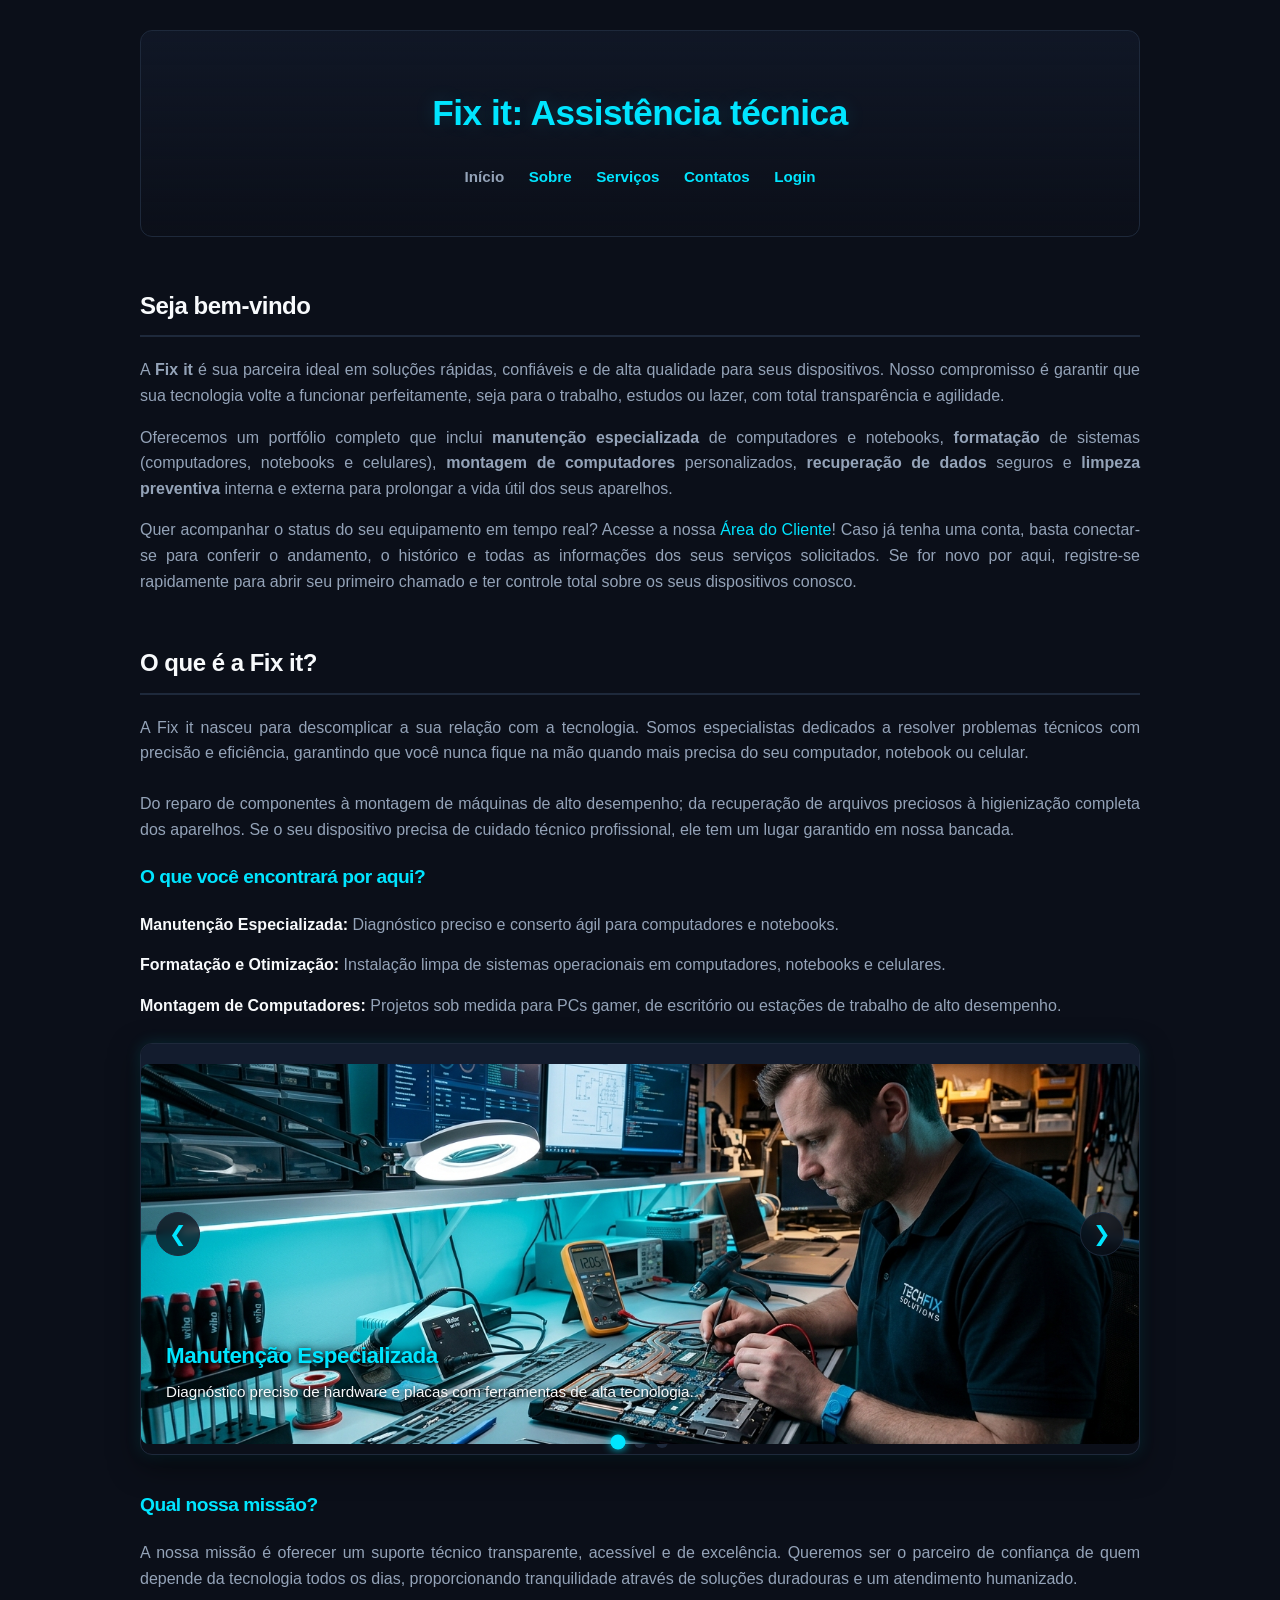
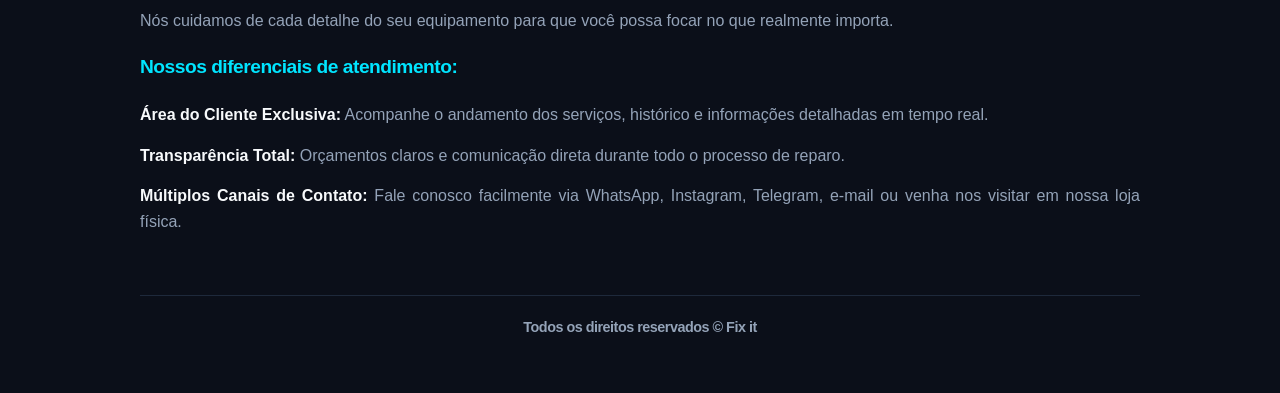
==== commit 16fc52d9: "feat(auth): reposicionar slideshow e proteger solicitacoes com menu dinamico de usuario" ====
--- a/HTML/index.html
+++ b/HTML/index.html
@@ -5,6 +5,7 @@
     <meta name="viewport" content="width=device-width, initial-scale=1.0">
     <title>Início - Fix it: Assistência técnica</title>
     <link rel="stylesheet" href="../CSS/documento.css">
+    <script src="../JS/auth.js" defer></script>
     <script src="../JS/slideshow.js" defer></script>
 </head>
 <body>
@@ -12,41 +13,6 @@
         <h1>Fix it: Assistência técnica</h1>
         <p><span>Início</span> <a href="./sobre.html">Sobre</a> <a href="./servicos.html">Serviços</a> <a href="./contatos.html">Contatos</a> <a href="./conta.html">Login</a></p>
     </div>
-
-    <section class="slideshow-container" aria-label="Destaques dos Serviços FixIt">
-        <div class="slideshow-wrapper">
-            <div class="slide fade ativo">
-                <img src="../imagens/slideshow/slide1.jpg" alt="Laboratório de Manutenção Especializada">
-                <div class="slide-caption">
-                    <h3>Manutenção Especializada</h3>
-                    <p>Diagnóstico preciso de hardware e placas com ferramentas de alta tecnologia.</p>
-                </div>
-            </div>
-            <div class="slide fade">
-                <img src="../imagens/slideshow/slide2.jpg" alt="Montagem Profissional de Computadores">
-                <div class="slide-caption">
-                    <h3>Montagem de Computadores Personalizados</h3>
-                    <p>Projetos customizados para jogos e estações de trabalho de alta performance.</p>
-                </div>
-            </div>
-            <div class="slide fade">
-                <img src="../imagens/slideshow/slide3.jpg" alt="Laboratório de Recuperação de Dados">
-                <div class="slide-caption">
-                    <h3>Recuperação de Dados e Segurança</h3>
-                    <p>Resgate especializado de arquivos perdidos em discos e memórias com total sigilo.</p>
-                </div>
-            </div>
-
-            <button type="button" class="slide-btn slide-prev" aria-label="Slide anterior">&#10094;</button>
-            <button type="button" class="slide-btn slide-next" aria-label="Próximo slide">&#10095;</button>
-        </div>
-
-        <div class="slideshow-dots" role="tablist" aria-label="Controles do carrossel">
-            <button type="button" class="dot ativo" data-slide="0" aria-label="Slide 1"></button>
-            <button type="button" class="dot" data-slide="1" aria-label="Slide 2"></button>
-            <button type="button" class="dot" data-slide="2" aria-label="Slide 3"></button>
-        </div>
-    </section>
 
     <div>
         <h2>Seja bem-vindo</h2>
@@ -71,6 +37,41 @@
             <li><b>Formatação e Otimização:</b> Instalação limpa de sistemas operacionais em computadores, notebooks e celulares.</li>
             <li><b>Montagem de Computadores:</b> Projetos sob medida para PCs gamer, de escritório ou estações de trabalho de alto desempenho.</li>
         </ul>
+
+        <section class="slideshow-container" aria-label="Destaques dos Serviços FixIt">
+            <div class="slideshow-wrapper">
+                <div class="slide fade ativo">
+                    <img src="../imagens/slideshow/slide1.jpg" alt="Laboratório de Manutenção Especializada">
+                    <div class="slide-caption">
+                        <h3>Manutenção Especializada</h3>
+                        <p>Diagnóstico preciso de hardware e placas com ferramentas de alta tecnologia.</p>
+                    </div>
+                </div>
+                <div class="slide fade">
+                    <img src="../imagens/slideshow/slide2.jpg" alt="Montagem Profissional de Computadores">
+                    <div class="slide-caption">
+                        <h3>Montagem de Computadores Personalizados</h3>
+                        <p>Projetos customizados para jogos e estações de trabalho de alta performance.</p>
+                    </div>
+                </div>
+                <div class="slide fade">
+                    <img src="../imagens/slideshow/slide3.jpg" alt="Laboratório de Recuperação de Dados">
+                    <div class="slide-caption">
+                        <h3>Recuperação de Dados e Segurança</h3>
+                        <p>Resgate especializado de arquivos perdidos em discos e memórias com total sigilo.</p>
+                    </div>
+                </div>
+
+                <button type="button" class="slide-btn slide-prev" aria-label="Slide anterior">&#10094;</button>
+                <button type="button" class="slide-btn slide-next" aria-label="Próximo slide">&#10095;</button>
+            </div>
+
+            <div class="slideshow-dots" role="tablist" aria-label="Controles do carrossel">
+                <button type="button" class="dot ativo" data-slide="0" aria-label="Slide 1"></button>
+                <button type="button" class="dot" data-slide="1" aria-label="Slide 2"></button>
+                <button type="button" class="dot" data-slide="2" aria-label="Slide 3"></button>
+            </div>
+        </section>
     </div>
 
     <h3>Qual nossa missão?</h3>
